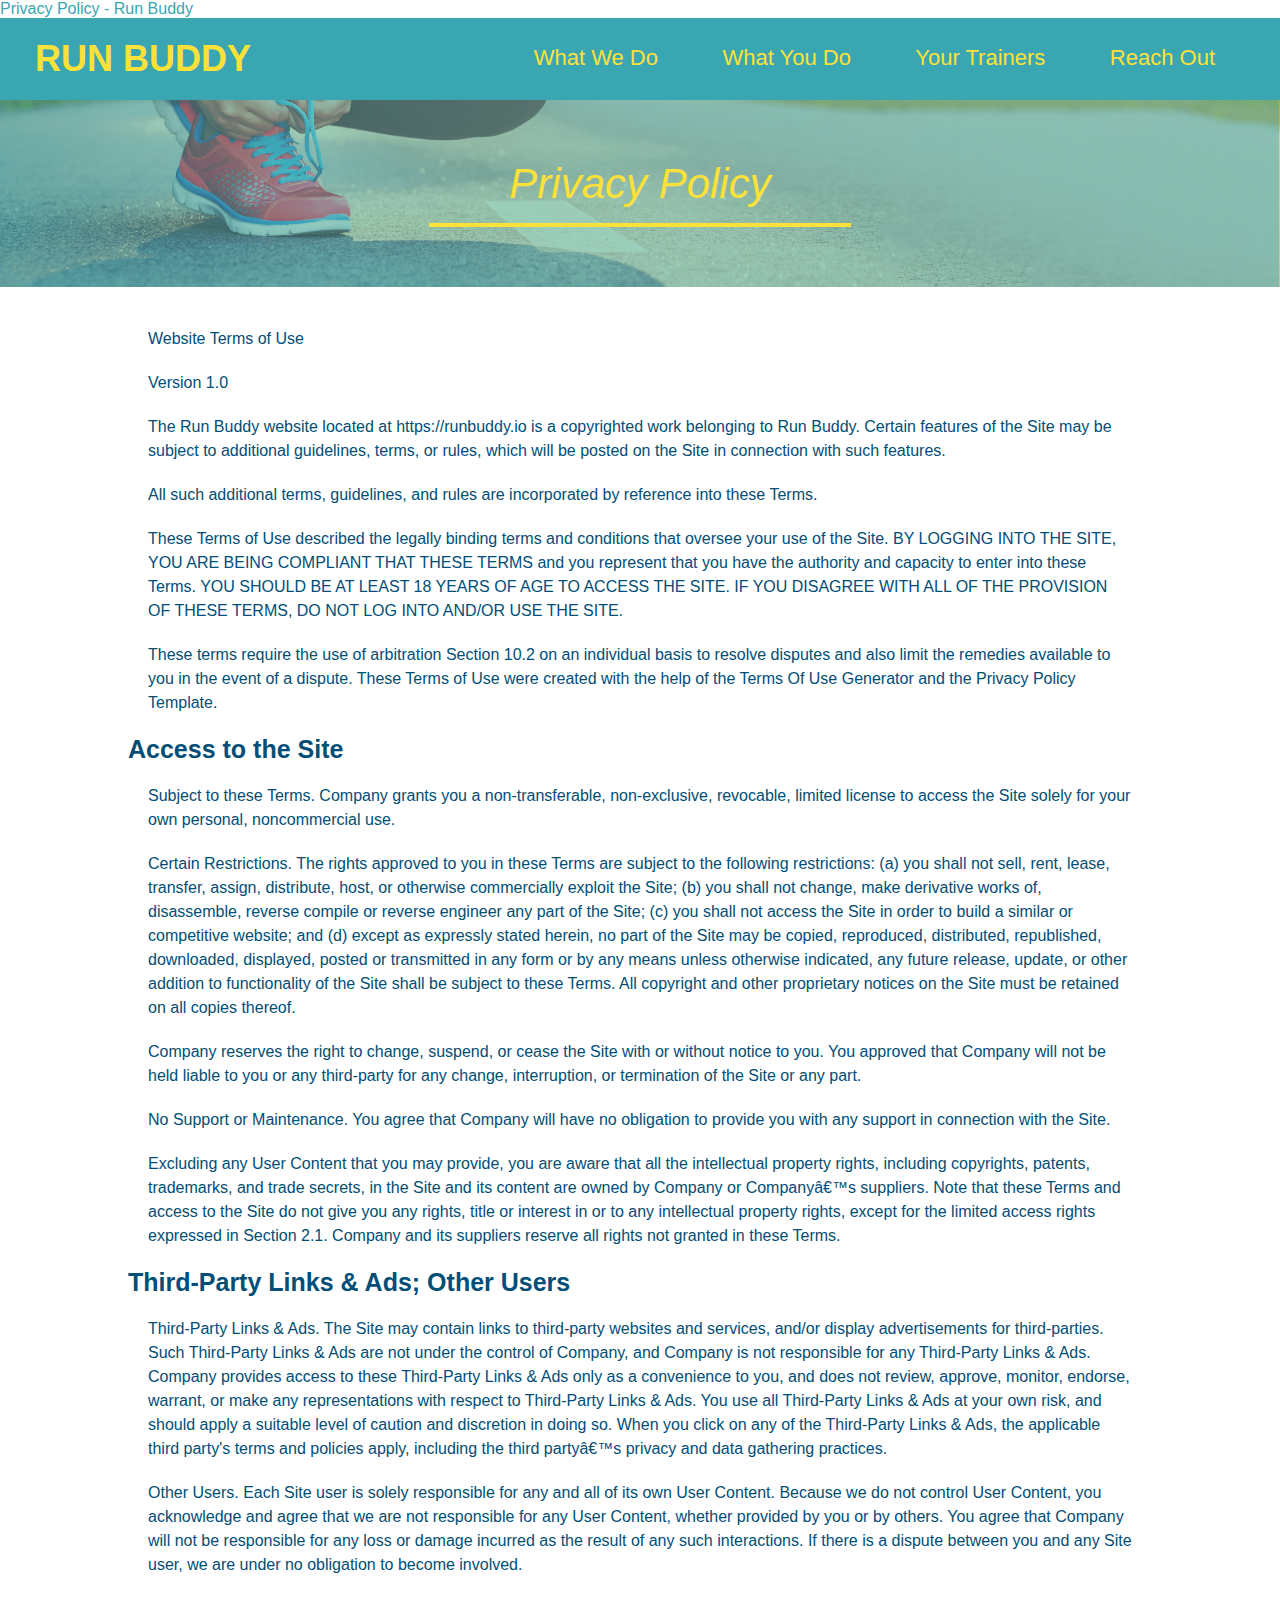
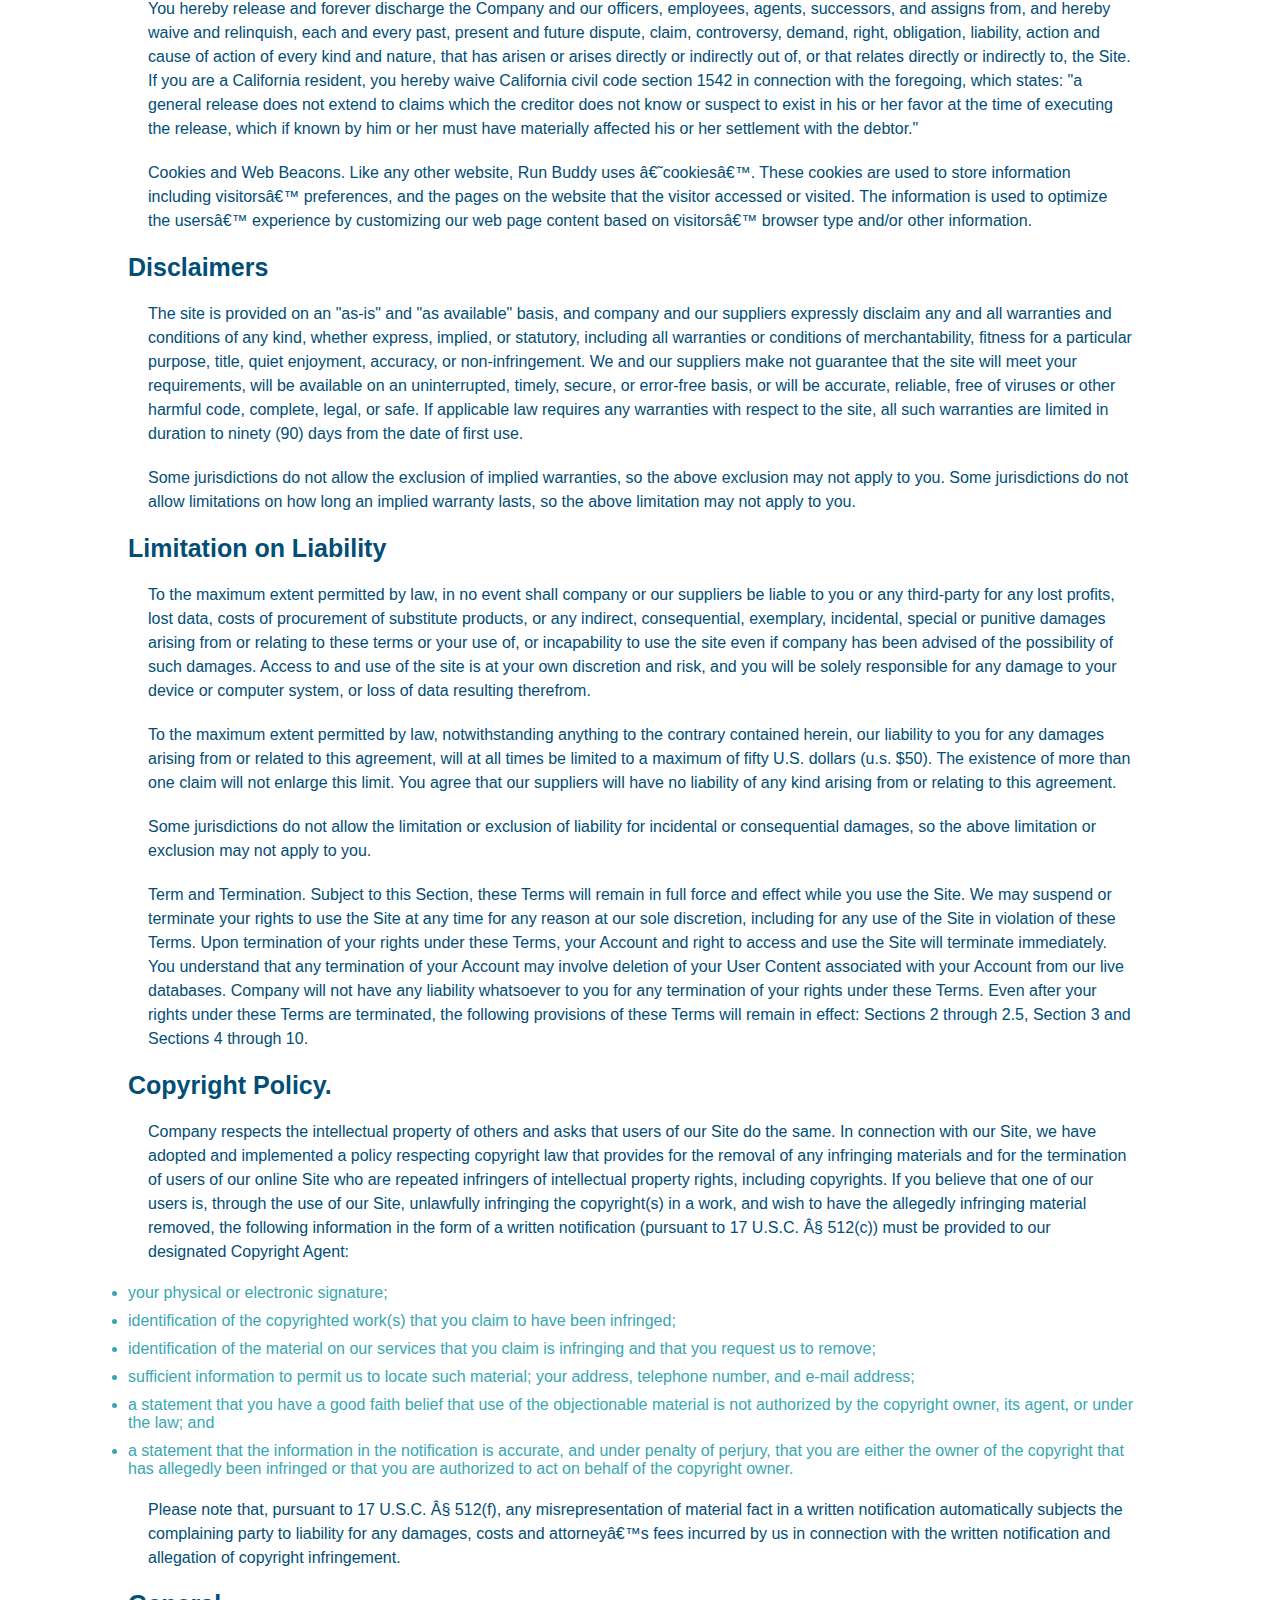
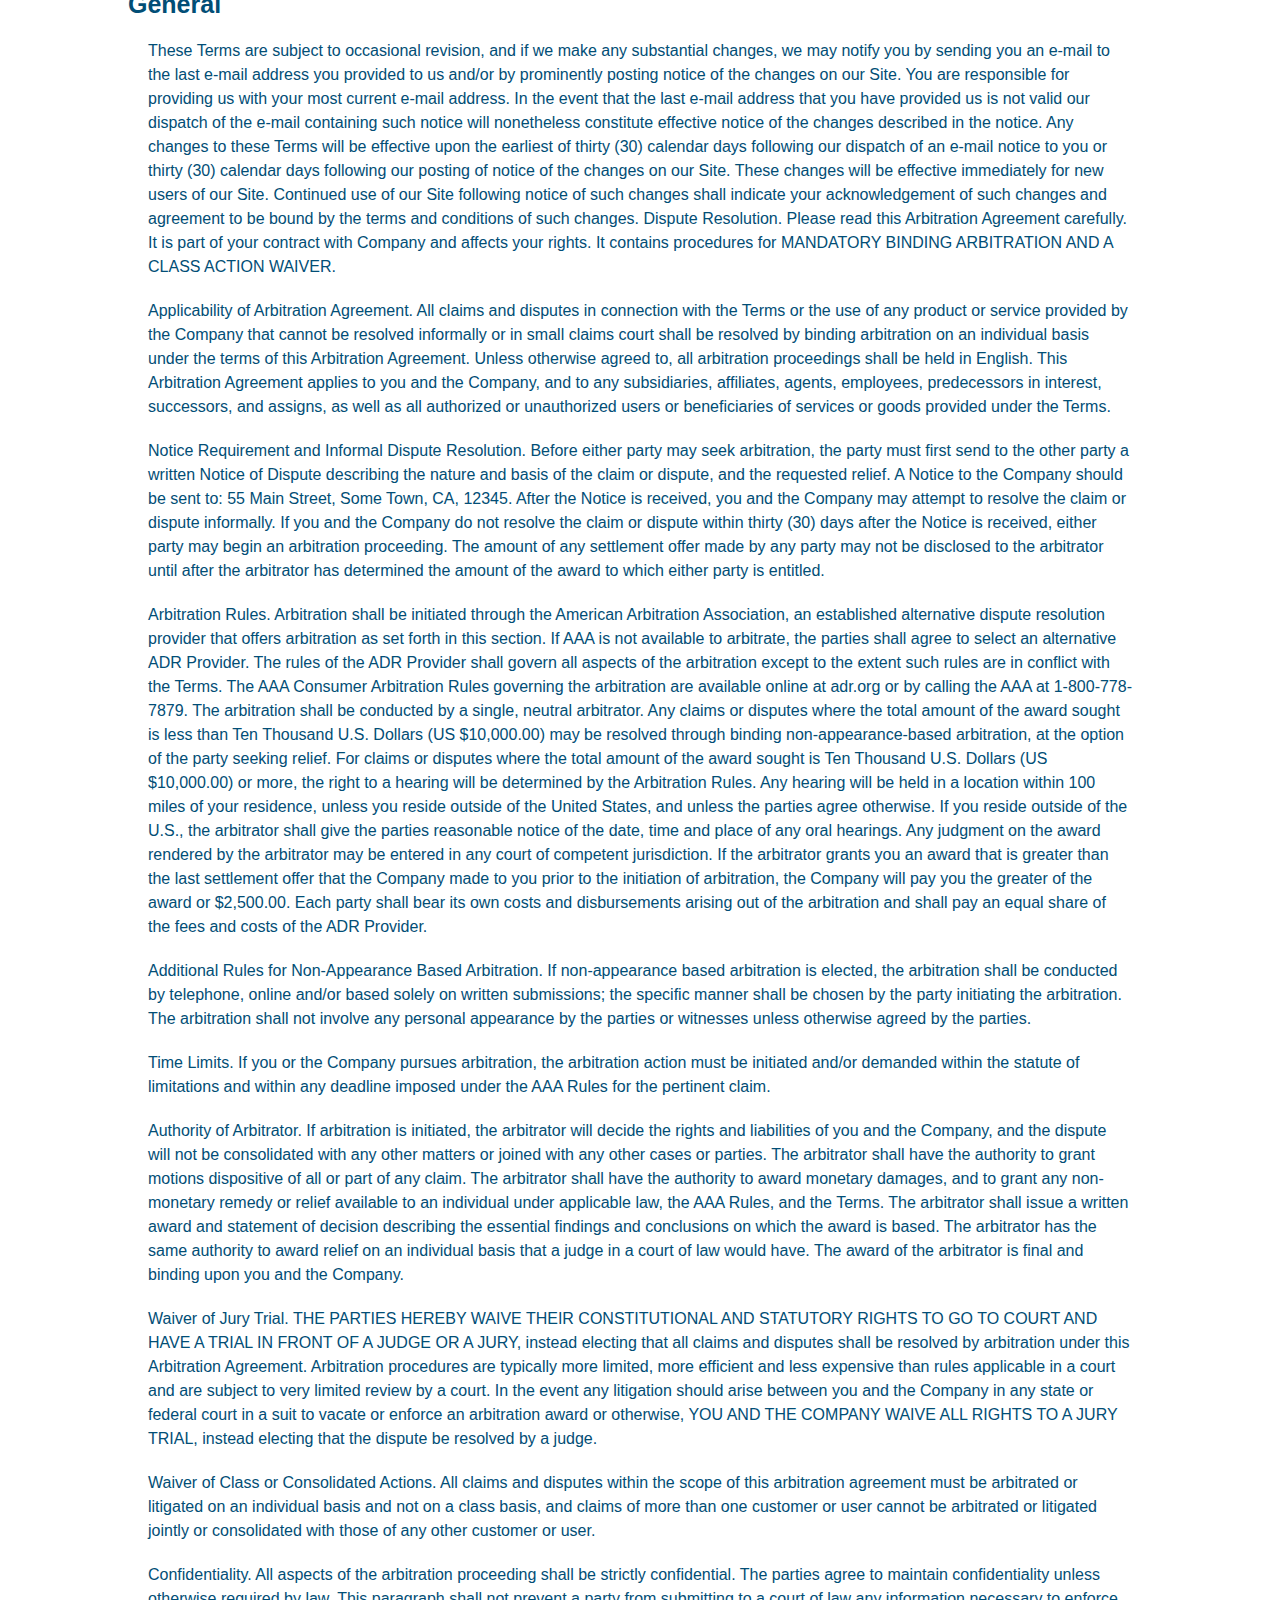
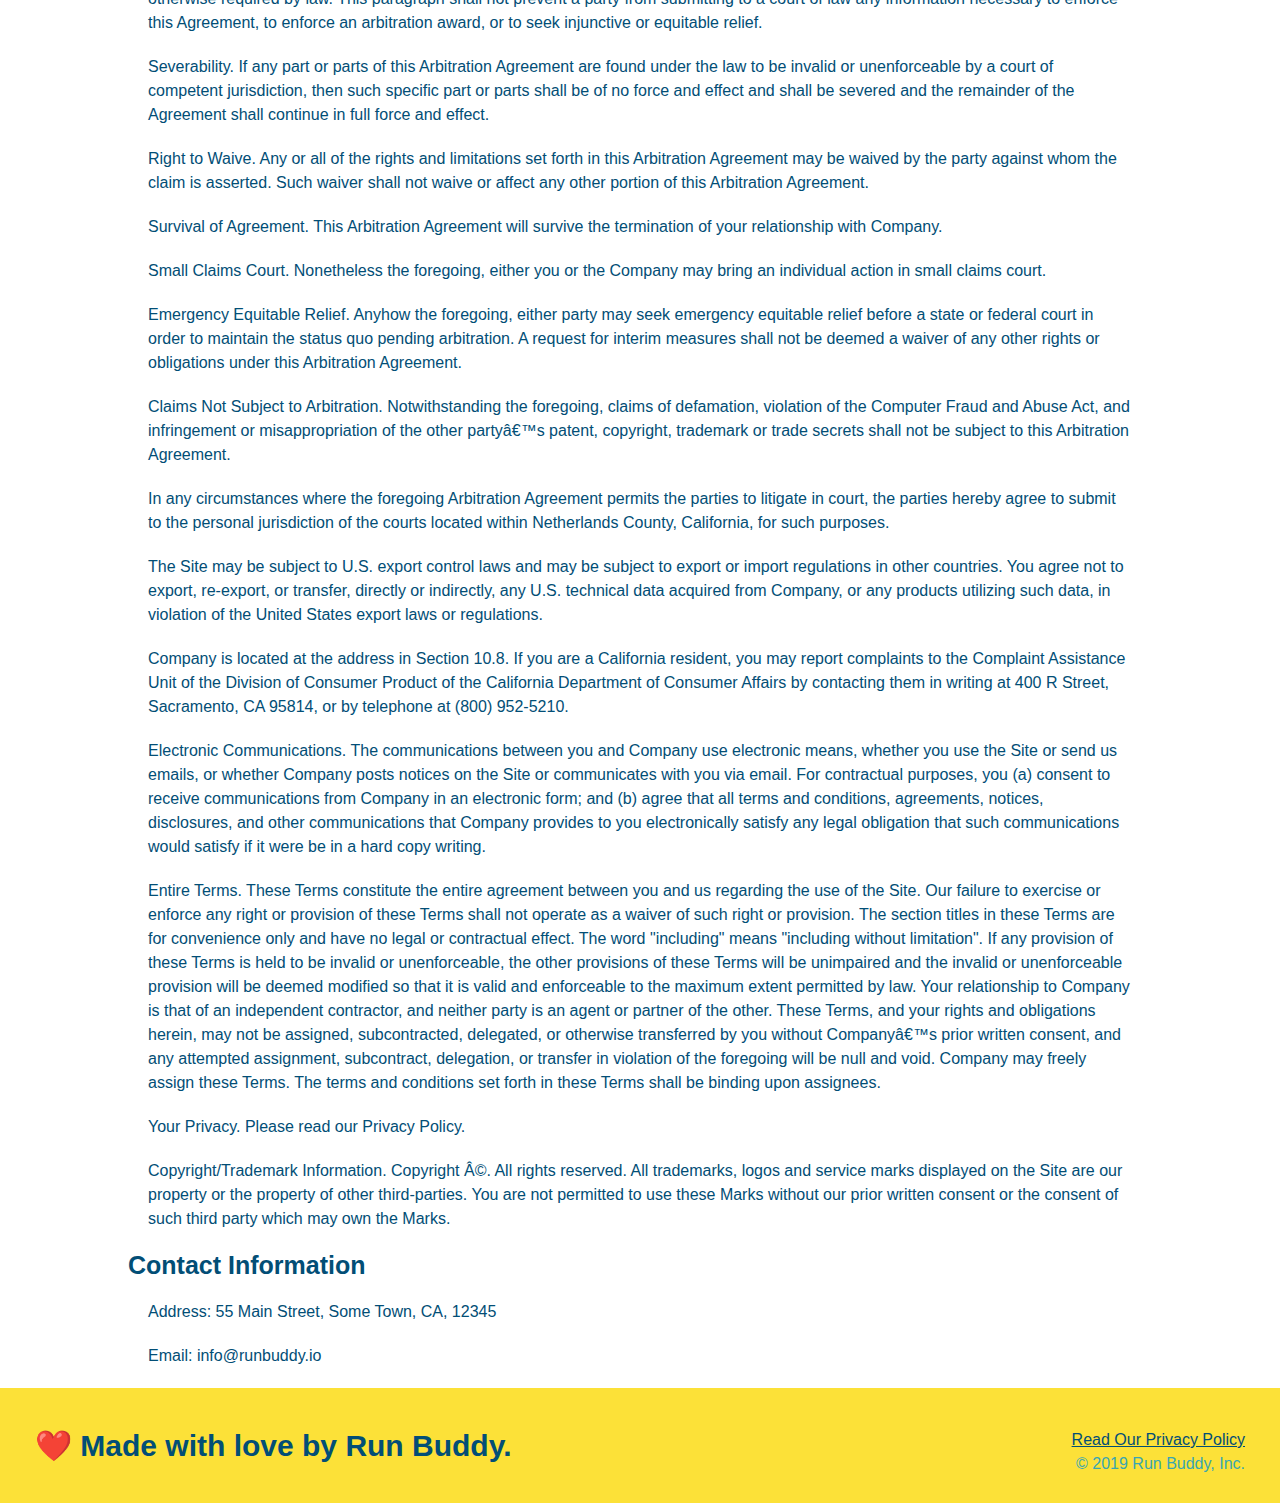
==== privacy-policy.html @ 5804ed48 "Completed Website for Run Buddy" ====
<!DOCTYPE html>
<html lang="en">
    <head>
        <meta charset="UTF-8" />
        <link rel="stylesheet" href="./assets/css/style.css" />
        <link rel="stylesheet" href="./assets/css/secondary-styles.css"
        <title>Privacy Policy - Run Buddy</title>
    </head>
    <body>
        <!-- navigation -->
        <header>
            <h1>
                <a href="/">RUN BUDDY</a>
            </h1>
            <nav>
                <!-- Unordered list element -->
                <ul>
                    <!-- List item element-->
                    <li>
                        <!-- Anchor element -->
                        <a href="./index.html#what-we-do">What We Do</a>
                    </li>
                    <li>
                        <a href="./index.html#what-you-do">What You Do</a>
                    </li>
                    <li>
                        <a href="./index.html#your-trainers">Your Trainers</a>
                    </li>
                    <li>
                        <a href="./index.html#reach-out">Reach Out</a>
                    </li>
                </ul>
                    
            </nav>
        </header>

        <section class="hero">
            <h2 class="page-title">
                Privacy Policy
            </h2>
        </section>

        <article class="secondary-content">
            <p>
                Website Terms of Use
              </p>
        
              <p>
                Version 1.0
              </p>
        
              <p>
                The Run Buddy website located at https://runbuddy.io is a copyrighted work belonging to Run Buddy. Certain
                features of the Site may be subject to additional guidelines, terms, or rules, which will be posted on the Site
                in connection with such features.
              </p>
        
              <p>
                All such additional terms, guidelines, and rules are incorporated by reference into these Terms.
              </p>
        
              <p>
                These Terms of Use described the legally binding terms and conditions that oversee your use of the Site. BY
                LOGGING INTO THE SITE, YOU ARE BEING COMPLIANT THAT THESE TERMS and you represent that you have the authority
                and capacity to enter into these Terms. YOU SHOULD BE AT LEAST 18 YEARS OF AGE TO ACCESS THE SITE. IF YOU
                DISAGREE WITH ALL OF THE PROVISION OF THESE TERMS, DO NOT LOG INTO AND/OR USE THE SITE.
              </p>
        
              <p>
                These terms require the use of arbitration Section 10.2 on an individual basis to resolve disputes and also
                limit the remedies available to you in the event of a dispute. These Terms of Use were created with the help of
                the Terms Of Use Generator and the Privacy Policy Template.
              </p>
        
              <h3>
                Access to the Site
              </h3>
        
              <p>
                Subject to these Terms. Company grants you a non-transferable, non-exclusive, revocable, limited license to
                access the Site solely for your own personal, noncommercial use.
              </p>
        
              <p>
                Certain Restrictions. The rights approved to you in these Terms are subject to the following restrictions: (a)
                you shall not sell, rent, lease, transfer, assign, distribute, host, or otherwise commercially exploit the Site;
                (b) you shall not change, make derivative works of, disassemble, reverse compile or reverse engineer any part of
                the Site; (c) you shall not access the Site in order to build a similar or competitive website; and (d) except
                as expressly stated herein, no part of the Site may be copied, reproduced, distributed, republished, downloaded,
                displayed, posted or transmitted in any form or by any means unless otherwise indicated, any future release,
                update, or other addition to functionality of the Site shall be subject to these Terms. All copyright and other
                proprietary notices on the Site must be retained on all copies thereof.
              </p>
        
              <p>
                Company reserves the right to change, suspend, or cease the Site with or without notice to you. You approved
                that Company will not be held liable to you or any third-party for any change, interruption, or termination of
                the Site or any part.
              </p>
        
              <p>
                No Support or Maintenance. You agree that Company will have no obligation to provide you with any support in
                connection with the Site.
              </p>
        
              <p>
                Excluding any User Content that you may provide, you are aware that all the intellectual property rights,
                including copyrights, patents, trademarks, and trade secrets, in the Site and its content are owned by Company
                or Companyâ€™s suppliers. Note that these Terms and access to the Site do not give you any rights, title or
                interest in or to any intellectual property rights, except for the limited access rights expressed in Section
                2.1. Company and its suppliers reserve all rights not granted in these Terms.
              </p>
        
              <h3>
                Third-Party Links & Ads; Other Users
              </h3>
        
              <p>
                Third-Party Links & Ads. The Site may contain links to third-party websites and services, and/or display
                advertisements for third-parties. Such Third-Party Links & Ads are not under the control of Company, and Company
                is not responsible for any Third-Party Links & Ads. Company provides access to these Third-Party Links & Ads
                only as a convenience to you, and does not review, approve, monitor, endorse, warrant, or make any
                representations with respect to Third-Party Links & Ads. You use all Third-Party Links & Ads at your own risk,
                and should apply a suitable level of caution and discretion in doing so. When you click on any of the
                Third-Party Links & Ads, the applicable third party's terms and policies apply, including the third partyâ€™s
                privacy and data gathering practices.
              </p>
        
              <p>
                Other Users. Each Site user is solely responsible for any and all of its own User Content. Because we do not
                control User Content, you acknowledge and agree that we are not responsible for any User Content, whether
                provided by you or by others. You agree that Company will not be responsible for any loss or damage incurred as
                the result of any such interactions. If there is a dispute between you and any Site user, we are under no
                obligation to become involved.
              </p>
        
              <p>
                You hereby release and forever discharge the Company and our officers, employees, agents, successors, and
                assigns from, and hereby waive and relinquish, each and every past, present and future dispute, claim,
                controversy, demand, right, obligation, liability, action and cause of action of every kind and nature, that has
                arisen or arises directly or indirectly out of, or that relates directly or indirectly to, the Site. If you are
                a California resident, you hereby waive California civil code section 1542 in connection with the foregoing,
                which states: "a general release does not extend to claims which the creditor does not know or suspect to exist
                in his or her favor at the time of executing the release, which if known by him or her must have materially
                affected his or her settlement with the debtor."
              </p>
        
              <p>
                Cookies and Web Beacons. Like any other website, Run Buddy uses â€˜cookiesâ€™. These cookies are used to store
                information including visitorsâ€™ preferences, and the pages on the website that the visitor accessed or visited.
                The information is used to optimize the usersâ€™ experience by customizing our web page content based on visitorsâ€™
                browser type and/or other information.
              </p>
        
              <h3>
                Disclaimers
              </h3>
        
              <p>
                The site is provided on an "as-is" and "as available" basis, and company and our suppliers expressly disclaim
                any and all warranties and conditions of any kind, whether express, implied, or statutory, including all
                warranties or conditions of merchantability, fitness for a particular purpose, title, quiet enjoyment, accuracy,
                or non-infringement. We and our suppliers make not guarantee that the site will meet your requirements, will be
                available on an uninterrupted, timely, secure, or error-free basis, or will be accurate, reliable, free of
                viruses or other harmful code, complete, legal, or safe. If applicable law requires any warranties with respect
                to the site, all such warranties are limited in duration to ninety (90) days from the date of first use.
              </p>
        
              <p>
                Some jurisdictions do not allow the exclusion of implied warranties, so the above exclusion may not apply to
                you. Some jurisdictions do not allow limitations on how long an implied warranty lasts, so the above limitation
                may not apply to you.
              </p>
        
              <h3>
                Limitation on Liability
              </h3>
        
              <p>
                To the maximum extent permitted by law, in no event shall company or our suppliers be liable to you or any
                third-party for any lost profits, lost data, costs of procurement of substitute products, or any indirect,
                consequential, exemplary, incidental, special or punitive damages arising from or relating to these terms or
                your use of, or incapability to use the site even if company has been advised of the possibility of such
                damages. Access to and use of the site is at your own discretion and risk, and you will be solely responsible
                for any damage to your device or computer system, or loss of data resulting therefrom.
              </p>
        
              <p>
                To the maximum extent permitted by law, notwithstanding anything to the contrary contained herein, our liability
                to you for any damages arising from or related to this agreement, will at all times be limited to a maximum of
                fifty U.S. dollars (u.s. $50). The existence of more than one claim will not enlarge this limit. You agree that
                our suppliers will have no liability of any kind arising from or relating to this agreement.
              </p>
        
              <p>
                Some jurisdictions do not allow the limitation or exclusion of liability for incidental or consequential
                damages, so the above limitation or exclusion may not apply to you.
              </p>
        
              <p>
                Term and Termination. Subject to this Section, these Terms will remain in full force and effect while you use
                the Site. We may suspend or terminate your rights to use the Site at any time for any reason at our sole
                discretion, including for any use of the Site in violation of these Terms. Upon termination of your rights under
                these Terms, your Account and right to access and use the Site will terminate immediately. You understand that
                any termination of your Account may involve deletion of your User Content associated with your Account from our
                live databases. Company will not have any liability whatsoever to you for any termination of your rights under
                these Terms. Even after your rights under these Terms are terminated, the following provisions of these Terms
                will remain in effect: Sections 2 through 2.5, Section 3 and Sections 4 through 10.
              </p>
        
              <h3>
                Copyright Policy.
              </h3>
        
              <p>
                Company respects the intellectual property of others and asks that users of our Site do the same. In connection
                with our Site, we have adopted and implemented a policy respecting copyright law that provides for the removal
                of any infringing materials and for the termination of users of our online Site who are repeated infringers of
                intellectual property rights, including copyrights. If you believe that one of our users is, through the use of
                our Site, unlawfully infringing the copyright(s) in a work, and wish to have the allegedly infringing material
                removed, the following information in the form of a written notification (pursuant to 17 U.S.C. Â§ 512(c)) must
                be provided to our designated Copyright Agent:
              </p>
        
              <ul>
                <li>
                  your physical or electronic signature;
                </li>
                <li>
                  identification of the copyrighted work(s) that you claim to have been infringed;
                </li>
                <li>
                  identification of the material on our services that you claim is infringing and that you request us to remove;
                </li>
                <li>
                  sufficient information to permit us to locate such material; your address, telephone number, and e-mail
                  address;
                </li>
                <li>
                  a statement that you have a good faith belief that use of the objectionable material is not authorized by the
                  copyright owner, its agent, or under the law; and
                </li>
                <li>
                  a statement that the information in the notification is accurate, and under penalty of perjury, that you are
                  either the owner of the copyright that has allegedly been infringed or that you are authorized to act on
                  behalf of the copyright owner.
                </li>
              </ul>
        
              <p>
                Please note that, pursuant to 17 U.S.C. Â§ 512(f), any misrepresentation of material fact in a written
                notification automatically subjects the complaining party to liability for any damages, costs and attorneyâ€™s
                fees incurred by us in connection with the written notification and allegation of copyright infringement.
              </p>
        
              <h3>
                General
              </h3>
        
              <p>
                These Terms are subject to occasional revision, and if we make any substantial changes, we may notify you by
                sending you an e-mail to the last e-mail address you provided to us and/or by prominently posting notice of the
                changes on our Site. You are responsible for providing us with your most current e-mail address. In the event
                that the last e-mail address that you have provided us is not valid our dispatch of the e-mail containing such
                notice will nonetheless constitute effective notice of the changes described in the notice. Any changes to these
                Terms will be effective upon the earliest of thirty (30) calendar days following our dispatch of an e-mail
                notice to you or thirty (30) calendar days following our posting of notice of the changes on our Site. These
                changes will be effective immediately for new users of our Site. Continued use of our Site following notice of
                such changes shall indicate your acknowledgement of such changes and agreement to be bound by the terms and
                conditions of such changes. Dispute Resolution. Please read this Arbitration Agreement carefully. It is part of
                your contract with Company and affects your rights. It contains procedures for MANDATORY BINDING ARBITRATION AND
                A CLASS ACTION WAIVER.
              </p>
        
              <p>
                Applicability of Arbitration Agreement. All claims and disputes in connection with the Terms or the use of any
                product or service provided by the Company that cannot be resolved informally or in small claims court shall be
                resolved by binding arbitration on an individual basis under the terms of this Arbitration Agreement. Unless
                otherwise agreed to, all arbitration proceedings shall be held in English. This Arbitration Agreement applies to
                you and the Company, and to any subsidiaries, affiliates, agents, employees, predecessors in interest,
                successors, and assigns, as well as all authorized or unauthorized users or beneficiaries of services or goods
                provided under the Terms.
              </p>
        
              <p>
                Notice Requirement and Informal Dispute Resolution. Before either party may seek arbitration, the party must
                first send to the other party a written Notice of Dispute describing the nature and basis of the claim or
                dispute, and the requested relief. A Notice to the Company should be sent to: 55 Main Street, Some Town, CA,
                12345. After the Notice is received, you and the Company may attempt to resolve the claim or dispute informally.
                If you and the Company do not resolve the claim or dispute within thirty (30) days after the Notice is received,
                either party may begin an arbitration proceeding. The amount of any settlement offer made by any party may not
                be disclosed to the arbitrator until after the arbitrator has determined the amount of the award to which either
                party is entitled.
              </p>
        
              <p>
                Arbitration Rules. Arbitration shall be initiated through the American Arbitration Association, an established
                alternative dispute resolution provider that offers arbitration as set forth in this section. If AAA is not
                available to arbitrate, the parties shall agree to select an alternative ADR Provider. The rules of the ADR
                Provider shall govern all aspects of the arbitration except to the extent such rules are in conflict with the
                Terms. The AAA Consumer Arbitration Rules governing the arbitration are available online at adr.org or by
                calling the AAA at 1-800-778-7879. The arbitration shall be conducted by a single, neutral arbitrator. Any
                claims or disputes where the total amount of the award sought is less than Ten Thousand U.S. Dollars (US
                $10,000.00) may be resolved through binding non-appearance-based arbitration, at the option of the party seeking
                relief. For claims or disputes where the total amount of the award sought is Ten Thousand U.S. Dollars (US
                $10,000.00) or more, the right to a hearing will be determined by the Arbitration Rules. Any hearing will be
                held in a location within 100 miles of your residence, unless you reside outside of the United States, and
                unless the parties agree otherwise. If you reside outside of the U.S., the arbitrator shall give the parties
                reasonable notice of the date, time and place of any oral hearings. Any judgment on the award rendered by the
                arbitrator may be entered in any court of competent jurisdiction. If the arbitrator grants you an award that is
                greater than the last settlement offer that the Company made to you prior to the initiation of arbitration, the
                Company will pay you the greater of the award or $2,500.00. Each party shall bear its own costs and
                disbursements arising out of the arbitration and shall pay an equal share of the fees and costs of the ADR
                Provider.
              </p>
        
              <p>
                Additional Rules for Non-Appearance Based Arbitration. If non-appearance based arbitration is elected, the
                arbitration shall be conducted by telephone, online and/or based solely on written submissions; the specific
                manner shall be chosen by the party initiating the arbitration. The arbitration shall not involve any personal
                appearance by the parties or witnesses unless otherwise agreed by the parties.
              </p>
        
              <p>
                Time Limits. If you or the Company pursues arbitration, the arbitration action must be initiated and/or demanded
                within the statute of limitations and within any deadline imposed under the AAA Rules for the pertinent claim.
              </p>
        
              <p>
                Authority of Arbitrator. If arbitration is initiated, the arbitrator will decide the rights and liabilities of
                you and the Company, and the dispute will not be consolidated with any other matters or joined with any other
                cases or parties. The arbitrator shall have the authority to grant motions dispositive of all or part of any
                claim. The arbitrator shall have the authority to award monetary damages, and to grant any non-monetary remedy
                or relief available to an individual under applicable law, the AAA Rules, and the Terms. The arbitrator shall
                issue a written award and statement of decision describing the essential findings and conclusions on which the
                award is based. The arbitrator has the same authority to award relief on an individual basis that a judge in a
                court of law would have. The award of the arbitrator is final and binding upon you and the Company.
              </p>
        
              <p>
                Waiver of Jury Trial. THE PARTIES HEREBY WAIVE THEIR CONSTITUTIONAL AND STATUTORY RIGHTS TO GO TO COURT AND HAVE
                A TRIAL IN FRONT OF A JUDGE OR A JURY, instead electing that all claims and disputes shall be resolved by
                arbitration under this Arbitration Agreement. Arbitration procedures are typically more limited, more efficient
                and less expensive than rules applicable in a court and are subject to very limited review by a court. In the
                event any litigation should arise between you and the Company in any state or federal court in a suit to vacate
                or enforce an arbitration award or otherwise, YOU AND THE COMPANY WAIVE ALL RIGHTS TO A JURY TRIAL, instead
                electing that the dispute be resolved by a judge.
              </p>
        
              <p>
                Waiver of Class or Consolidated Actions. All claims and disputes within the scope of this arbitration agreement
                must be arbitrated or litigated on an individual basis and not on a class basis, and claims of more than one
                customer or user cannot be arbitrated or litigated jointly or consolidated with those of any other customer or
                user.
              </p>
        
              <p>
                Confidentiality. All aspects of the arbitration proceeding shall be strictly confidential. The parties agree to
                maintain confidentiality unless otherwise required by law. This paragraph shall not prevent a party from
                submitting to a court of law any information necessary to enforce this Agreement, to enforce an arbitration
                award, or to seek injunctive or equitable relief.
              </p>
        
              <p>
                Severability. If any part or parts of this Arbitration Agreement are found under the law to be invalid or
                unenforceable by a court of competent jurisdiction, then such specific part or parts shall be of no force and
                effect and shall be severed and the remainder of the Agreement shall continue in full force and effect.
              </p>
        
              <p>
                Right to Waive. Any or all of the rights and limitations set forth in this Arbitration Agreement may be waived
                by the party against whom the claim is asserted. Such waiver shall not waive or affect any other portion of this
                Arbitration Agreement.
              </p>
        
              <p>
                Survival of Agreement. This Arbitration Agreement will survive the termination of your relationship with
                Company.
              </p>
        
              <p>
                Small Claims Court. Nonetheless the foregoing, either you or the Company may bring an individual action in small
                claims court.
              </p>
        
              <p>
                Emergency Equitable Relief. Anyhow the foregoing, either party may seek emergency equitable relief before a
                state or federal court in order to maintain the status quo pending arbitration. A request for interim measures
                shall not be deemed a waiver of any other rights or obligations under this Arbitration Agreement.
              </p>
        
              <p>
                Claims Not Subject to Arbitration. Notwithstanding the foregoing, claims of defamation, violation of the
                Computer Fraud and Abuse Act, and infringement or misappropriation of the other partyâ€™s patent, copyright,
                trademark or trade secrets shall not be subject to this Arbitration Agreement.
              </p>
        
              <p>
                In any circumstances where the foregoing Arbitration Agreement permits the parties to litigate in court, the
                parties hereby agree to submit to the personal jurisdiction of the courts located within Netherlands County,
                California, for such purposes.
              </p>
        
              <p>
                The Site may be subject to U.S. export control laws and may be subject to export or import regulations in other
                countries. You agree not to export, re-export, or transfer, directly or indirectly, any U.S. technical data
                acquired from Company, or any products utilizing such data, in violation of the United States export laws or
                regulations.
              </p>
        
              <p>
                Company is located at the address in Section 10.8. If you are a California resident, you may report complaints
                to the Complaint Assistance Unit of the Division of Consumer Product of the California Department of Consumer
                Affairs by contacting them in writing at 400 R Street, Sacramento, CA 95814, or by telephone at (800) 952-5210.
              </p>
        
              <p>
                Electronic Communications. The communications between you and Company use electronic means, whether you use the
                Site or send us emails, or whether Company posts notices on the Site or communicates with you via email. For
                contractual purposes, you (a) consent to receive communications from Company in an electronic form; and (b)
                agree that all terms and conditions, agreements, notices, disclosures, and other communications that Company
                provides to you electronically satisfy any legal obligation that such communications would satisfy if it were be
                in a hard copy writing.
              </p>
        
              <p>
                Entire Terms. These Terms constitute the entire agreement between you and us regarding the use of the Site. Our
                failure to exercise or enforce any right or provision of these Terms shall not operate as a waiver of such right
                or provision. The section titles in these Terms are for convenience only and have no legal or contractual
                effect. The word "including" means "including without limitation". If any provision of these Terms is held to be
                invalid or unenforceable, the other provisions of these Terms will be unimpaired and the invalid or
                unenforceable provision will be deemed modified so that it is valid and enforceable to the maximum extent
                permitted by law. Your relationship to Company is that of an independent contractor, and neither party is an
                agent or partner of the other. These Terms, and your rights and obligations herein, may not be assigned,
                subcontracted, delegated, or otherwise transferred by you without Companyâ€™s prior written consent, and any
                attempted assignment, subcontract, delegation, or transfer in violation of the foregoing will be null and void.
                Company may freely assign these Terms. The terms and conditions set forth in these Terms shall be binding upon
                assignees.
              </p>
        
              <p>
                Your Privacy. Please read our Privacy Policy.
              </p>
        
              <p>
                Copyright/Trademark Information. Copyright Â©. All rights reserved. All trademarks, logos and service marks
                displayed on the Site are our property or the property of other third-parties. You are not permitted to use
                these Marks without our prior written consent or the consent of such third party which may own the Marks.
              </p>
        
              <h3>
                Contact Information
              </h3>
        
              <p>
                Address: 55 Main Street, Some Town, CA, 12345
              </p>
        
              <p>
                Email: info@runbuddy.io
              </p>
        </article>

        <!-- footer -->
        <footer>
            <h2>❤️ Made with love by Run Buddy.</h2>
            
            <div>
            <a href="#">Read Our Privacy Policy</a><br />
            &copy; 2019 Run Buddy, Inc.
            </div>
        
            </footer>
        </body>
    </html>
---- assets/css/style.css ----
* {
    margin: 0;
    padding: 0;
    box-sizing: border-box;
}

body {
    /* more on this crazy alphanumerical value in a minute! */
    color: #39a6b2;
    font-family: Helvetica, Arial, sans-serif;
    }

/* apply styles to <header> */
header {
    padding: 20px 35px;
    background-color: #39a6b2;
}

header h1 {
    font-weight: bold;
    font-size: 36px;
    color: #fce138;
    margin: 0;
}

header a {
    text-decoration: none;
    color: #fce138
}

header nav {
    float: right;
    margin: 7px 0;
}

header nav ul li {
    display: inline;
}

header nav ul li a {
    margin: 0 30px;
    font-weight: lighter;
    font-size: 22px;
}

header h1 {
    font-weight: bold;
    font-size: 36px;
    color: #fce138;
    margin: 0;
    display: inline;
}

footer {
    background: #fce138;
    width: 100%;
    padding: 40px 35px;
}

footer h2 {
    display: inline;
    color: #024e76;
    font-size: 30px;
    margin: 0;
}

footer div {
    float: right;
    line-height: 1.5;
    text-align: right;
}

footer a {
    color: #024e76;
}

section {
    padding: 60px;
}

/* Hero Style Start */
.hero {
    background-image: url("../images/hero-bg.jpg");
    height: 600px;
    background-size: cover;
    background-position: center;
    position: relative;
}/* Hero Style End */

.hero-form {
    background-color: #fce138;
    padding: 20px;
    width: 500px;
    color: #024e76;
    border: solid 3px #024e76;
    position: absolute;
    bottom: 120px;
    right: 140px;
}

.hero-form h3 {
    font-size: 24px;
    margin: 0px;
}

.hero-form p {
    margin: 5px 0 15px 0;
}

.form-input {
    border: 1px solid #024e76;
    display: block;
    padding: 7px 15px;
    font-size: 16px;
    color: #024e76;
    width: 100%;
    margin-bottom: 15px;
}

.hero-form label {
    margin: 0 5px;
}

.hero-form button {
    color: #fce138;
    background-color: #024e76;
    border: none;
    padding: 10px 20px;
    font-size: 16px;
}

.intro {
    text-align: center;
}

.intro p {
    line-height: 1.7;
    color: #39a6b2;
    width: 80%;
    font-size: 20px;
    margin: 0 auto;
}

.steps {
    text-align: center;
    background: #fce138
}

.section-title {
    font-size: 55px;
    color: #024e76;
    margin-bottom: 35px;
    padding: 0 100px 20px 100px;
    display: inline-block;
    border-bottom: 3px solid;
  }
  
  .primary-border {
    border-color: #fce138;
  }
  
  .secondary-border {
    border-color: #39a6b2;
  }

  .steps div {
      margin-bottom: 80px;
  }

  .steps img {
      width: 15%;
      margin: 10px 0;
  }

  .steps h3 {
      color: #024e76;
      font-size: 46px;
      margin-top: 10 px;
  }

  .steps p {
      color: #39a6b2;
      font-size: 23px;
  }

  .steps span {
      font-size: 38px;
  }

  .trainers {
      text-align: center;
  }

  .trainer {
      width: 900px;
      margin: 0 auto 30px auto;
      background: #024e76;
      color: #fce138;
      overflow: auto;
  }

  .trainer img {
      width: 35%;
      float: left;
  }

  .trainer-bio {
      padding: 35px;
      float: left;
      width: 65%;
  }

  .text-left {
      text-align: left;
  }

  .text-right {
      text-align: right;
  }

  .trainer-bio h3 {
      font-size: 32px;
      margin-bottom: 8px;
  }

  .trainer-bio h4 {
      font-weight: lighter;
      font-size: 26px;
      margin-bottom: 25px;
  }

  .trainer-bio p {
      font-size: 17px;
      line-height: 1.3;
  }

  .contact {
      text-align: center;
      background: #024e76;
  }

  .contact h2 {
      color: #fce138;
  }

  .contact-info iframe {
      width: 400px;
      height: 400px;
  }

  .contact-info div {
      width: 410 px;
      display: inline-block;
      vertical-align: top;
      text-align: left;
      margin: 30px 0 0 60px;
      color: white
  }

  .contact-info h3 {
      color: #fce138;
      font-size: 32px;
      font-weight: bold;
  }

  .contact-info p, .contact-info address {
      margin: 20px 0;
      line-height: 1.5;
      font-size: 20px;
      font-style: normal;
  }

  .contact-info a {
      color: #fce138;
  }
---- assets/css/secondary-styles.css ----
.hero {
    background-position: bottom;
    height: auto;
    text-align: center;
    margin-bottom: 40px;
}

.page-title {
    color: #fce138;
    display: inline-block;
    border-bottom: 4px solid #fce138;
    padding: 0 80px 15px 80px;
    font-weight: normal;
    font-size: 42px;
    font-style: italic;
}

.secondary-content {
    width: 80%;
    margin: auto;
    color: #024e76
}

.secondary-content h3 {
    font-size: 25px;
    margin: 20px 0;
}

.secondary-content p {
    font-size: 16px;
    line-height: 1.5;
    margin: 20px;
}

.secondary-content li {
    color: #39a6b2;
    margin: 10px 0;
}
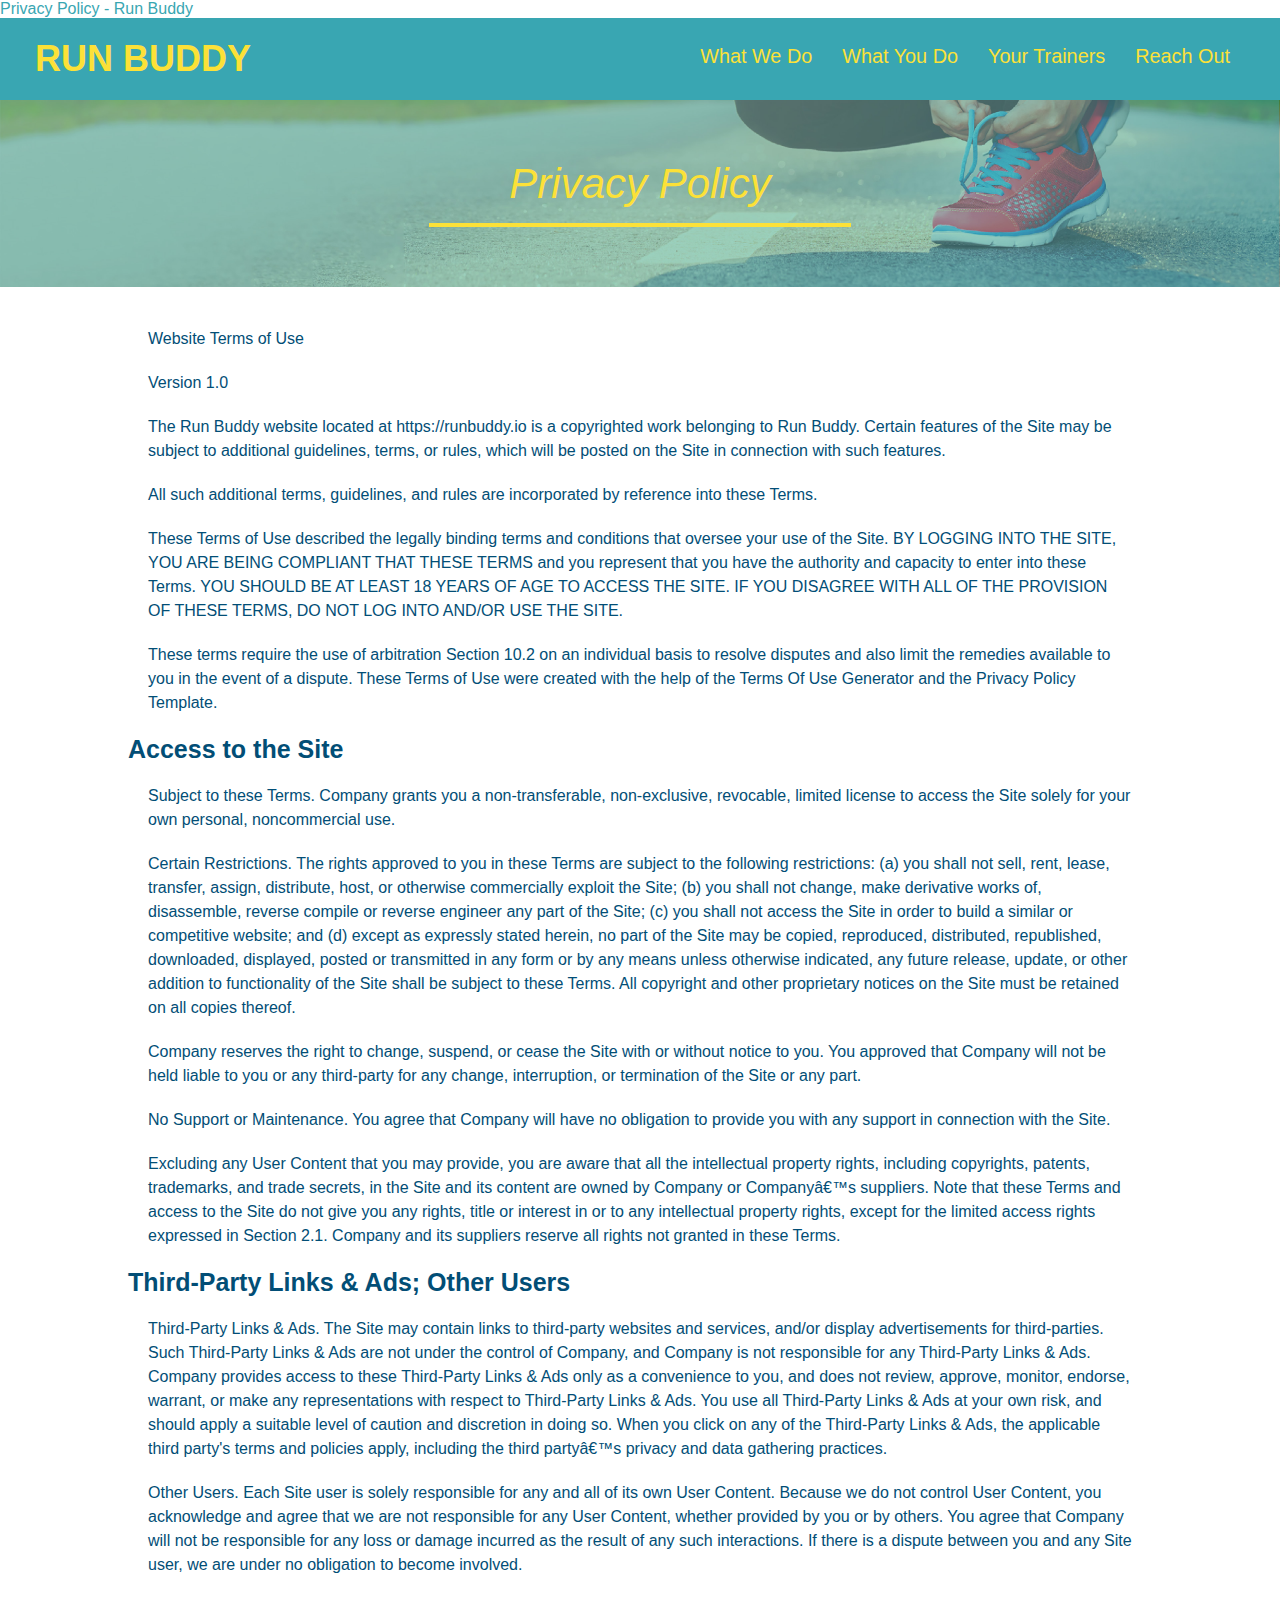
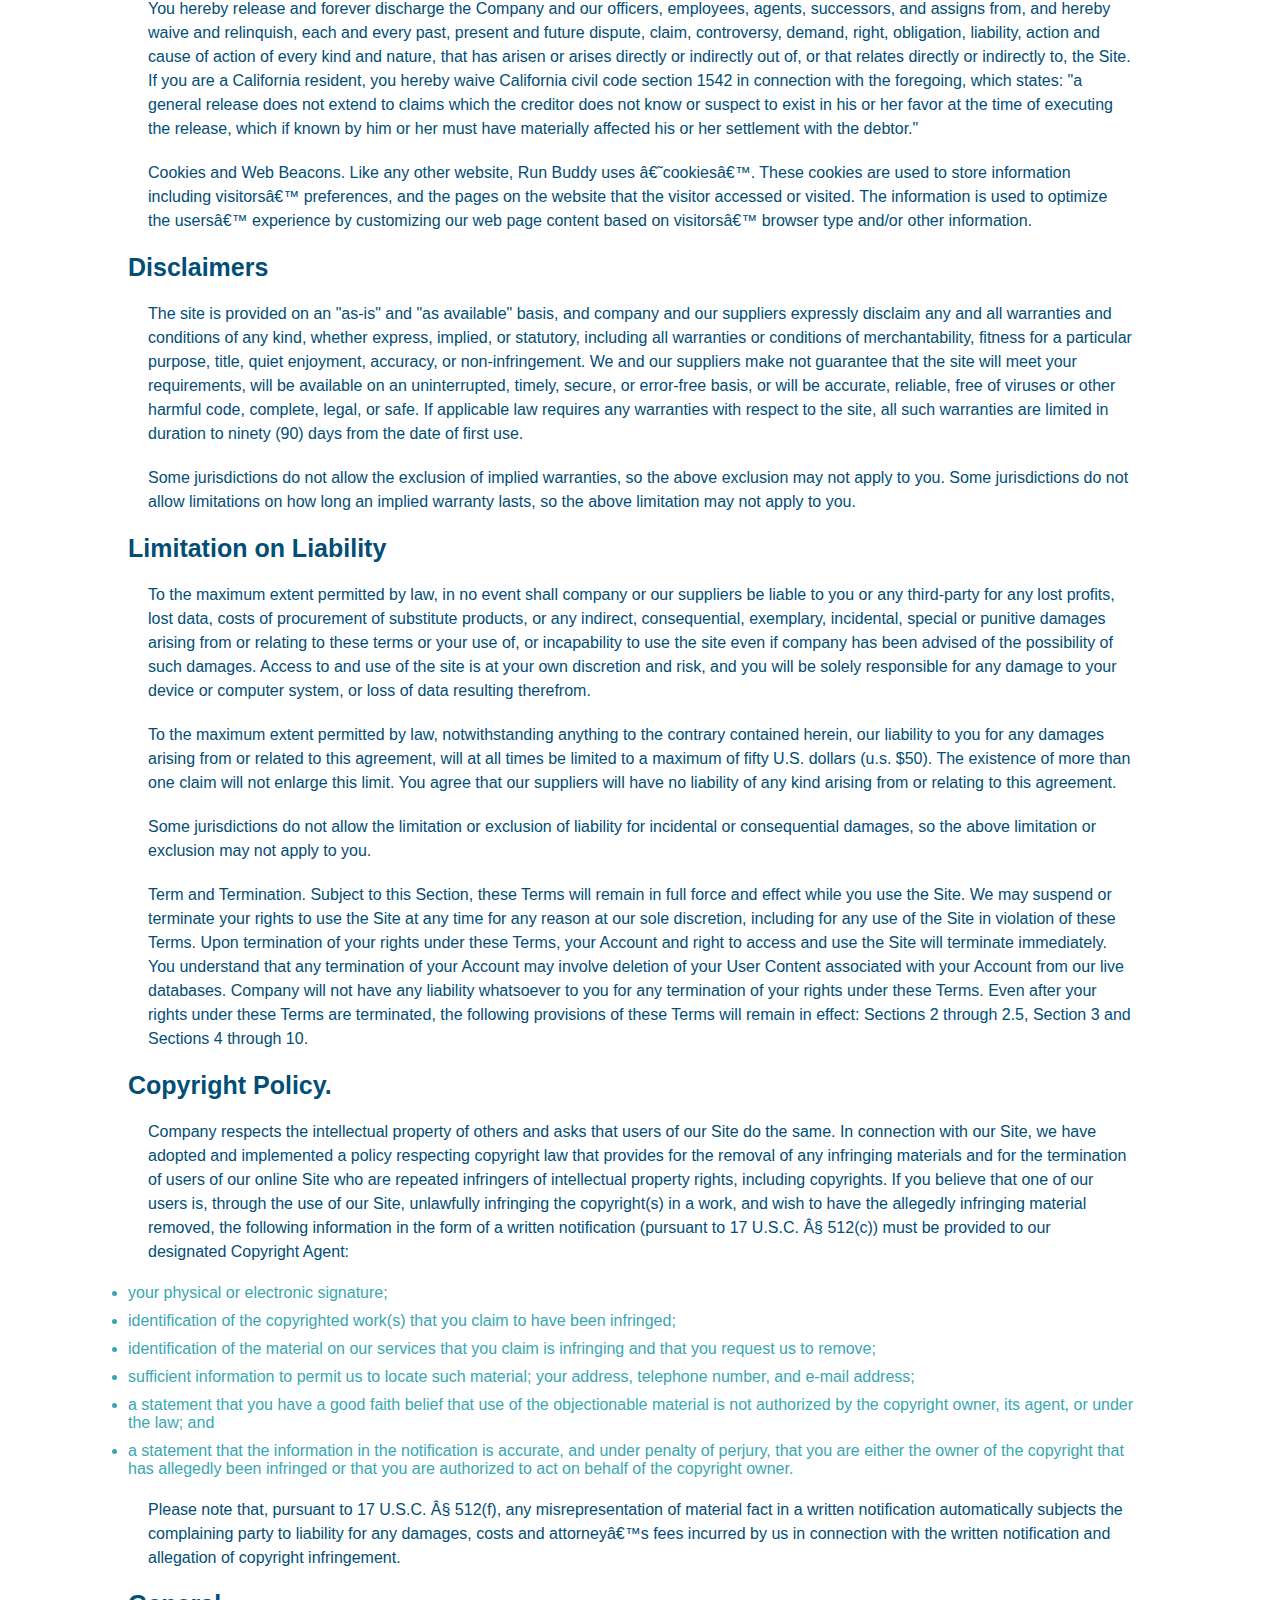
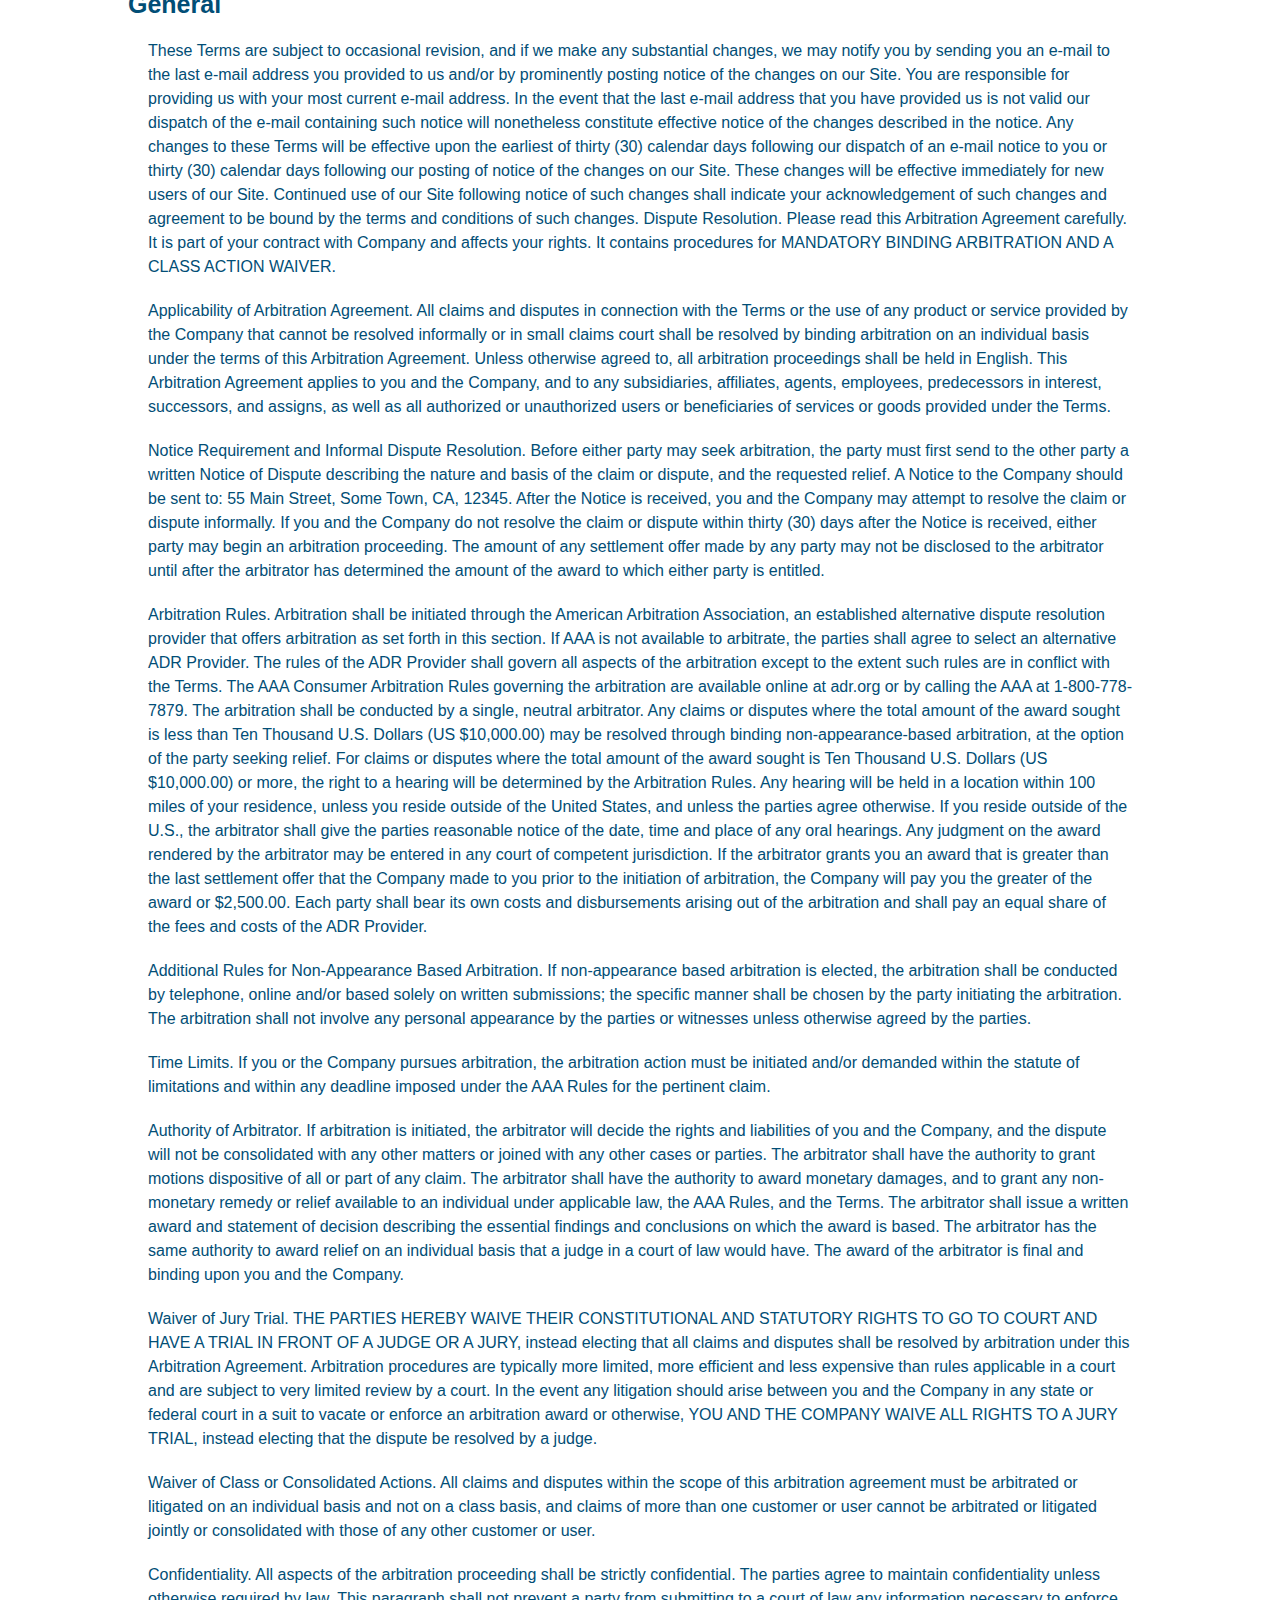
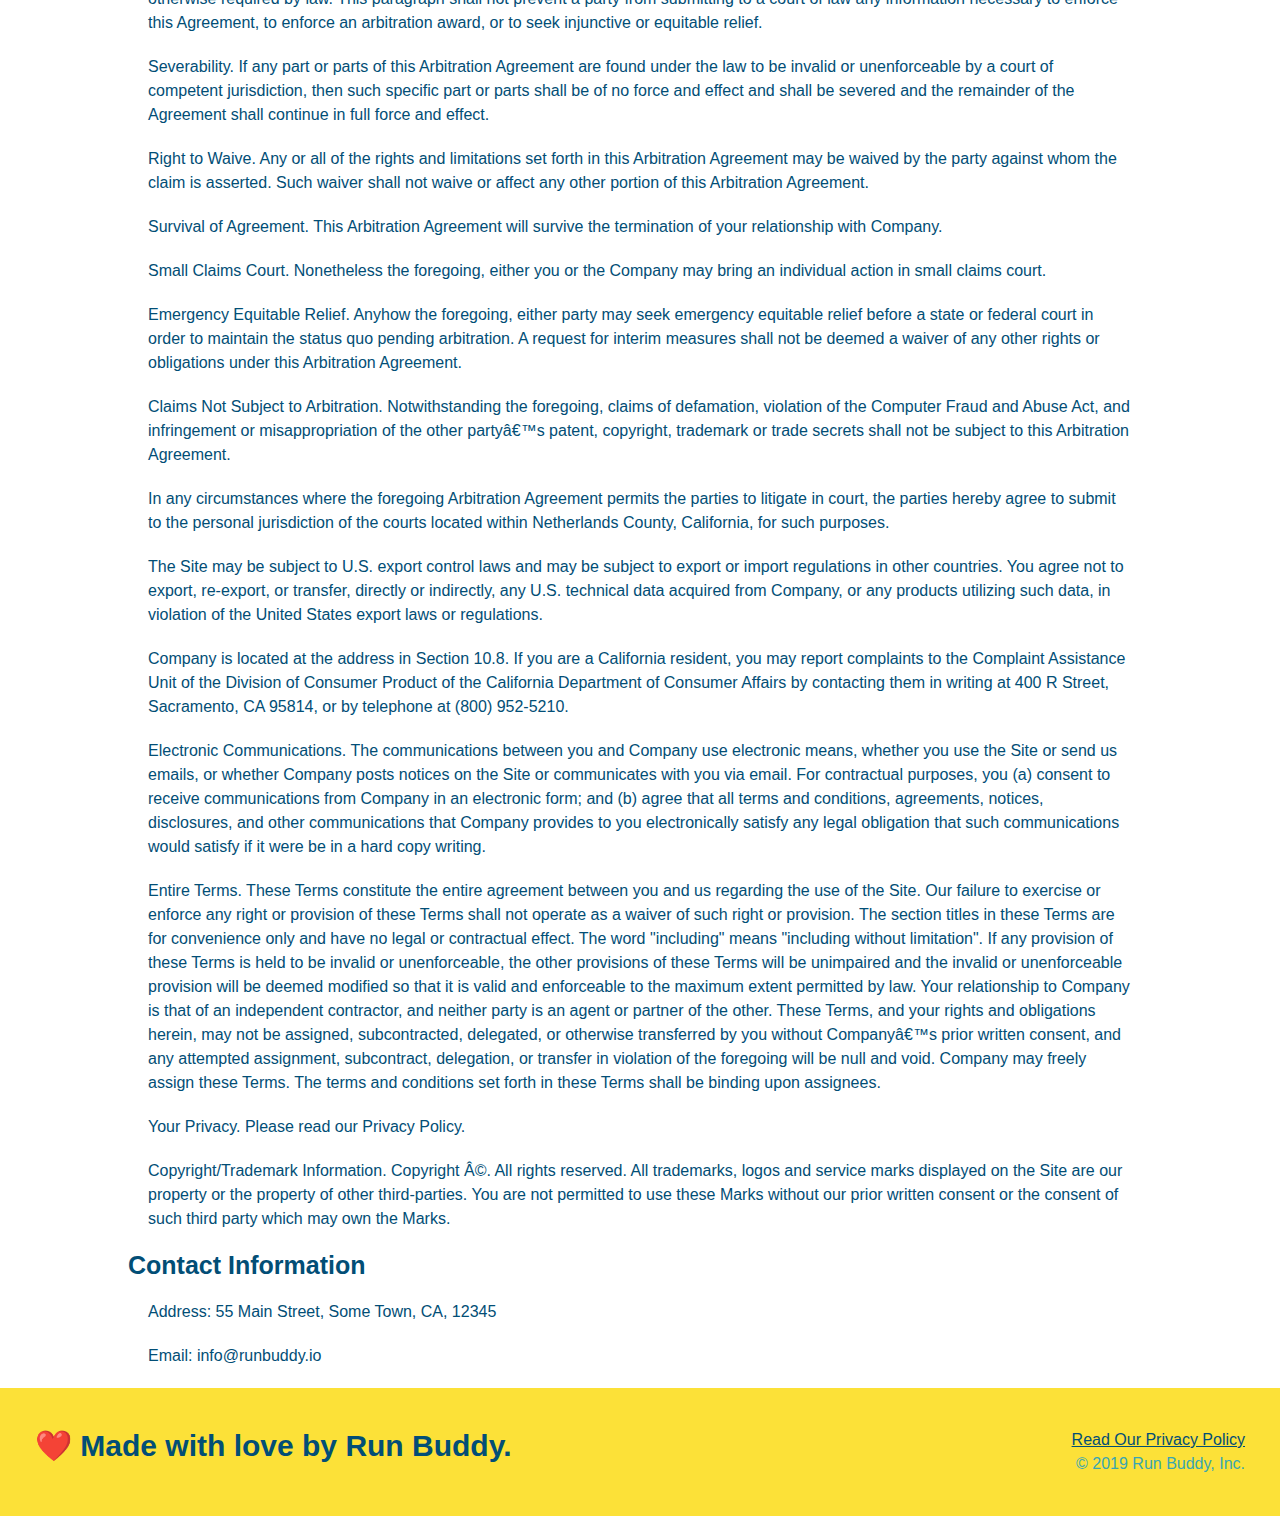
==== commit 0f185340: "Added Media Queries to CSS" ====
--- a/privacy-policy.html
+++ b/privacy-policy.html
@@ -2,6 +2,7 @@
 <html lang="en">
     <head>
         <meta charset="UTF-8" />
+        <meta name="viewport" content="width=device-width, initial-scale=1.0" />
         <link rel="stylesheet" href="./assets/css/style.css" />
         <link rel="stylesheet" href="./assets/css/secondary-styles.css"
         <title>Privacy Policy - Run Buddy</title>
--- a/assets/css/style.css
+++ b/assets/css/style.css
@@ -14,6 +14,9 @@
 header {
     padding: 20px 35px;
     background-color: #39a6b2;
+    display: flex;
+    justify-content: space-between;
+    flex-wrap: wrap;
 }
 
 header h1 {
@@ -29,43 +32,40 @@
 }
 
 header nav {
-    float: right;
     margin: 7px 0;
 }
 
-header nav ul li {
-    display: inline;
+header nav ul {
+    display: flex;
+    flex-wrap: wrap;
+    justify-content: space-between;
+    align-items: center;
+    list-style: none;
 }
 
 header nav ul li a {
-    margin: 0 30px;
+    padding: 10px 15px;
     font-weight: lighter;
-    font-size: 22px;
-}
-
-header h1 {
-    font-weight: bold;
-    font-size: 36px;
-    color: #fce138;
-    margin: 0;
-    display: inline;
-}
+    font-size: 1.55vw;
+}
+
 
 footer {
     background: #fce138;
     width: 100%;
     padding: 40px 35px;
+    display: flex;
+    justify-content: space-between;
+    flex-wrap: wrap;
 }
 
 footer h2 {
-    display: inline;
     color: #024e76;
     font-size: 30px;
     margin: 0;
 }
 
 footer div {
-    float: right;
     line-height: 1.5;
     text-align: right;
 }
@@ -81,21 +81,37 @@
 /* Hero Style Start */
 .hero {
     background-image: url("../images/hero-bg.jpg");
-    height: 600px;
     background-size: cover;
     background-position: center;
-    position: relative;
+    display: flex;
+    justify-content: center;
+    flex-wrap: wrap;
+    align-items: flex-start;
+
 }/* Hero Style End */
+
+.hero-cta {
+    width: 35%;
+    text-align: right;
+    margin: 3.5%;
+    color: #fff;
+    font-size: 18px;
+    line-height: 1.2;
+}
+
+.hero-cta h2 {
+    font-style: italic;
+    font-size: 55px;
+    color: #fce138;
+}
 
 .hero-form {
     background-color: #fce138;
     padding: 20px;
-    width: 500px;
     color: #024e76;
     border: solid 3px #024e76;
-    position: absolute;
-    bottom: 120px;
-    right: 140px;
+    width: 40%;
+    margin: 3.5%;
 }
 
 .hero-form h3 {
@@ -129,30 +145,27 @@
     font-size: 16px;
 }
 
-.intro {
-    text-align: center;
-}
-
 .intro p {
     line-height: 1.7;
     color: #39a6b2;
     width: 80%;
     font-size: 20px;
     margin: 0 auto;
+    text-align: center;
 }
 
 .steps {
+    background: #fce138
+}
+
+.section-title {
+    font-size: 48px;
+    color: #024e76;
+    border-bottom: 3px solid;
+    padding-bottom: 20px;
     text-align: center;
-    background: #fce138
-}
-
-.section-title {
-    font-size: 55px;
-    color: #024e76;
-    margin-bottom: 35px;
-    padding: 0 100px 20px 100px;
-    display: inline-block;
-    border-bottom: 3px solid;
+    margin: 0 auto 35px auto;
+    width: 50%;
   }
   
   .primary-border {
@@ -163,51 +176,77 @@
     border-color: #39a6b2;
   }
 
-  .steps div {
-      margin-bottom: 80px;
-  }
-
-  .steps img {
-      width: 15%;
-      margin: 10px 0;
-  }
-
-  .steps h3 {
+.step {
+    margin: 50px auto;
+    padding-bottom: 50px;
+    width: 80%;
+    border-bottom: 1px solid #39a6b2;
+    display: flex;
+    flex-wrap: wrap;
+    align-items: center;
+    justify-content: space-between;
+}
+
+   .step h3 {
       color: #024e76;
       font-size: 46px;
-      margin-top: 10 px;
-  }
-
-  .steps p {
+      flex: 1 30%;
+  }
+
+  .step-info {
+      flex: 2 70%;
+      display: flex;
+      flex-wrap: wrap;
+      align-items: center;
+  }
+
+  .step-img {
+      flex: 1 12%;
+      margin-right: 20px;
+  }
+
+  .step-text {
+      flex: 12;
+  }
+
+  .step-img img {
+      max-width: 100%;
+  }
+
+  .step-text p {
       color: #39a6b2;
-      font-size: 23px;
-  }
-
-  .steps span {
-      font-size: 38px;
-  }
-
-  .trainers {
-      text-align: center;
+      font-size: 18px;
+  }
+
+  .step-text h4 {
+      font-size: 26px;
+      line-height: 1.5;
+      color: #024e76;
+  }
+
+   .trainers {
+       width: 100%;
+       margin: 0 auto;
+       display: flex;
+       flex-wrap: wrap;
+       justify-content: space-around;
   }
 
   .trainer {
-      width: 900px;
-      margin: 0 auto 30px auto;
+      margin: 20px;
       background: #024e76;
       color: #fce138;
-      overflow: auto;
+      flex: 1;
   }
 
   .trainer img {
-      width: 35%;
-      float: left;
+      width: 100%;
   }
 
   .trainer-bio {
-      padding: 35px;
-      float: left;
-      width: 65%;
+      padding: 25px;
+      font-size: 17px;
+      line-height: 1.3;
   }
 
   .text-left {
@@ -218,24 +257,24 @@
       text-align: right;
   }
 
+  .flex-row {
+      display: flex;
+  }
+
   .trainer-bio h3 {
-      font-size: 32px;
-      margin-bottom: 8px;
+      font-size: 28px;
   }
 
   .trainer-bio h4 {
       font-weight: lighter;
-      font-size: 26px;
-      margin-bottom: 25px;
+      font-size: 22px;
+      margin-bottom: 15px;
   }
 
   .trainer-bio p {
-      font-size: 17px;
-      line-height: 1.3;
   }
 
   .contact {
-      text-align: center;
       background: #024e76;
   }
 
@@ -243,17 +282,22 @@
       color: #fce138;
   }
 
+  .contact-info {
+      display: flex;
+      justify-content: space-between;
+      flex-wrap: wrap;
+  }
+
+  .contact-info > * {
+      flex: 1;
+      margin: 15px;
+  }
+
   .contact-info iframe {
-      width: 400px;
       height: 400px;
   }
 
   .contact-info div {
-      width: 410 px;
-      display: inline-block;
-      vertical-align: top;
-      text-align: left;
-      margin: 30px 0 0 60px;
       color: white
   }
 
@@ -266,10 +310,43 @@
   .contact-info p, .contact-info address {
       margin: 20px 0;
       line-height: 1.5;
-      font-size: 20px;
+      font-size: 16px;
       font-style: normal;
   }
 
   .contact-info a {
       color: #fce138;
+  }
+
+  .contact-form input, .contact-form textarea {
+      border: 1px solid #024e76;
+      display: block;
+      padding: 7px 15px;
+      font-size: 16px;
+      color: #024e76;
+      width: 100%;
+      margin-bottom: 15px;
+      margin-top: 5px;
+  }
+
+  .contact-form button {
+      width: 100%;
+      border: none;
+      background: #fce138;
+      color: #024e76;
+      text-align: center;
+      padding: 15px 0;
+      font-size: 16px;
+  }
+
+  /* MEDIA QUERY FOR SMALLER DESKTOP SCREENS AND SMALLER */
+  @media screen and (max-width: 980px) {
+  }
+
+  /* MEDIA QUERY FOR TABLETS AND SMALLER */
+@media screen and (max-width: 768px) {
+  }
+  
+  /* MEDIA QUERY FOR MOBILE PHONES AND SMALLER */
+  @media screen and (max-width: 575px) {
   }